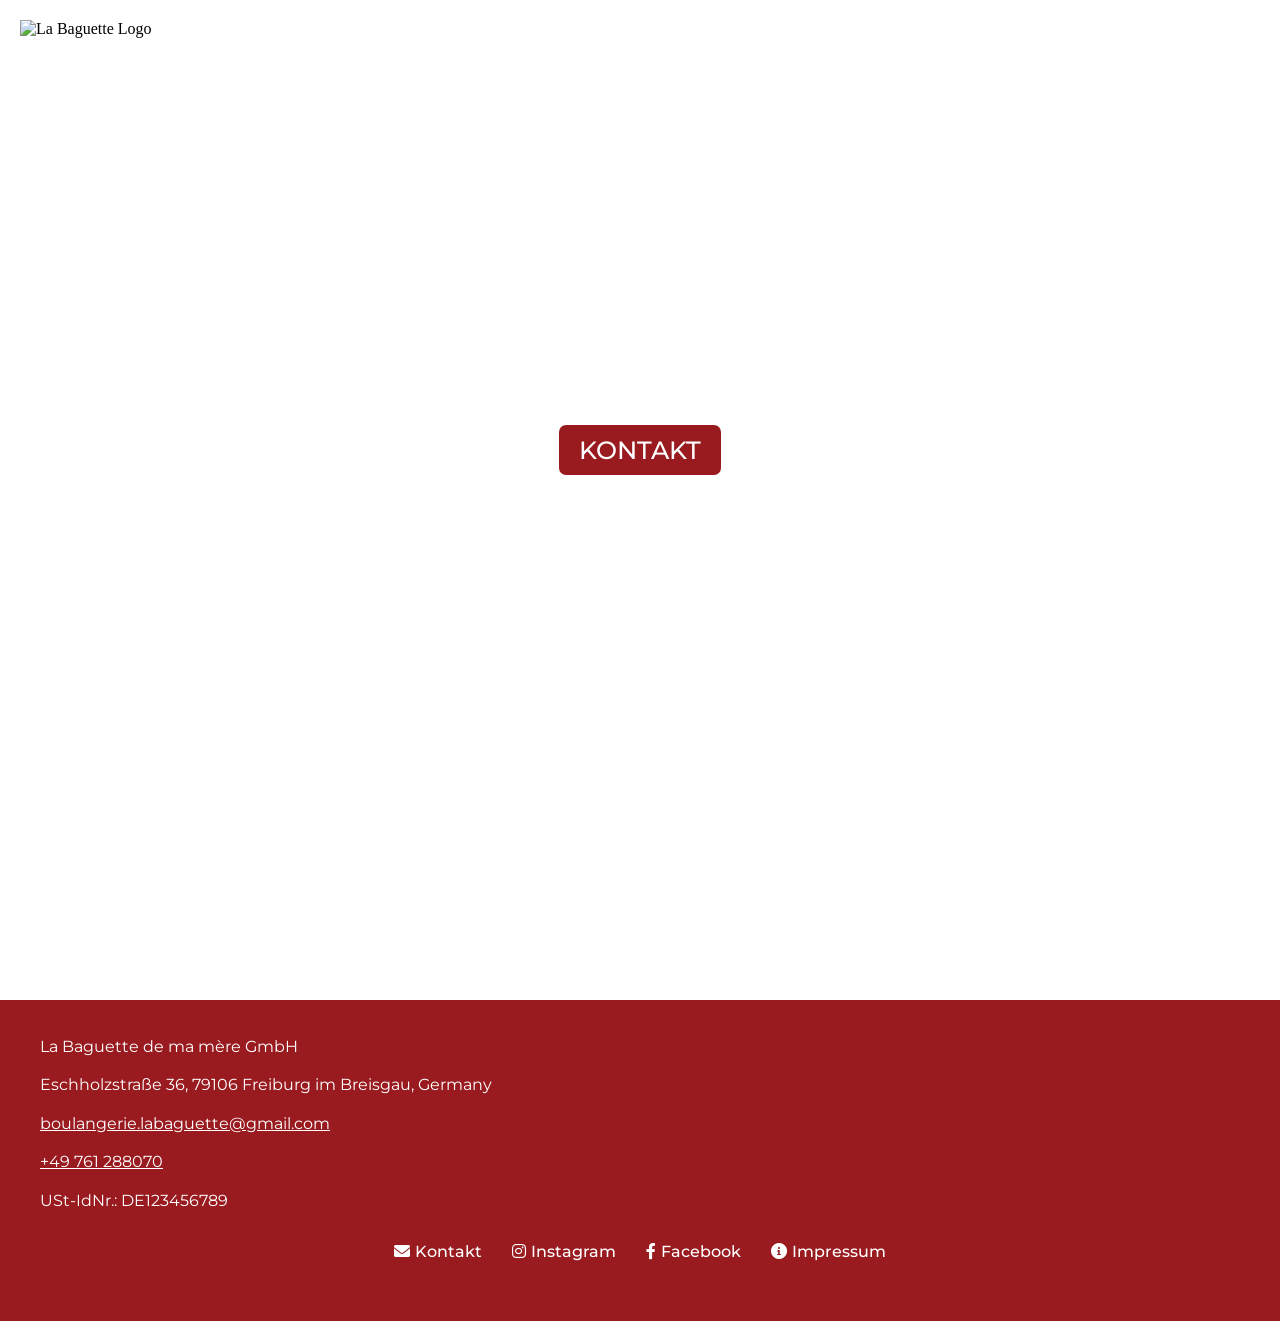
==== public/index.html @ 0e395d8f "Phone Number changed" ====
<!DOCTYPE html>
<html lang="en">
<head>
    <meta charset="UTF-8">
    <meta name="viewport" content="width=device-width, initial-scale=1.0">
    <title>La Baguette</title>
    <link rel="icon" type="image/png" href="https://firebasestorage.googleapis.com/v0/b/labaguette-123456.firebasestorage.app/o/labaguette_favicon.png?alt=media&token=689d74c7-d7bc-4270-ad58-0caac0493618">
    <link href="https://fonts.googleapis.com/css2?family=Montserrat:wght@400;500;700&display=swap" rel="stylesheet">
    <link rel="stylesheet" href="https://cdnjs.cloudflare.com/ajax/libs/font-awesome/6.0.0-beta3/css/all.min.css" integrity="sha512-Fo3rlrZj/k7ujTnHq6IVr6+jw7nN1M/KsKggkLzEEFVnxnLf2LgpK4xQaTI6E1GTj/YpI0MVgJ9qBrid78XpBw==" crossorigin="anonymous" referrerpolicy="no-referrer" />
    <link rel="stylesheet" href="styles.css">
</head>
<body>
    <div class="video-background">
        <video autoplay muted loop playsinline>
            <source src="https://firebasestorage.googleapis.com/v0/b/labaguette-123456.firebasestorage.app/o/intro_video.webm?alt=media&token=e47850f7-d1c7-4d36-b8b3-a4cfe6aa0154" type="video/webm">
        </video>
    </div>
    <div class="logo">
        <img src="https://firebasestorage.googleapis.com/v0/b/labaguette-123456.firebasestorage.app/o/labaguette_logo_white.png?alt=media&token=56e0c74a-3f89-4923-8e15-284d263cb470" alt="La Baguette Logo">
    </div>
    <div class="content">
        <a href="mailto:boulangerie.labaguette@gmail.com?subject=Kontakt&body=Bitte geben Sie Ihre Anfrage ein:" class="button" id="kontakt-button">KONTAKT</a>
    </div>
    <footer class="impressum">
        <div class="angaben">
            <p>La Baguette de ma mère GmbH</p>
            <p>Eschholzstraße 36, 79106 Freiburg im Breisgau, Germany</p>
            <p><a href="mailto:boulangerie.labaguette@gmail.com?subject=Kontakt&body=Bitte geben Sie Ihre Anfrage ein:">boulangerie.labaguette@gmail.com</a></p>
            <p><a href="tel:+4976151468144">+49 761 288070</a></p>

            <p>USt-IdNr.: DE123456789</p>
        </div>
        
        <!-- Footer Navigation Links -->
        <nav class="footer-nav">
            <ul>
                <li><a href="mailto:boulangerie.labaguette@gmail.com?subject=Kontakt&body=Bitte geben Sie Ihre Anfrage ein:"><i class="fas fa-envelope"></i>Kontakt</a></li>
                <li><a href="https://www.instagram.com/labaguette_freiburg/reels/" target="_blank" rel="noopener noreferrer"><i class="fab fa-instagram"></i>Instagram</a></li>
                <li><a href="https://www.facebook.com/share/19wDKgj8uD/?mibextid=wwXIfr" target="_blank" rel="noopener noreferrer"><i class="fab fa-facebook-f"></i>Facebook</a></li>
                 <!-- <li><a href="#geschichte"><i class="fas fa-book"></i>Geschichte</a></li>-->
                <li><a href="impressum.html"><i class="fas fa-info-circle"></i>Impressum</a></li>
            </ul>
        </nav>
    </footer>
    <script src="scripts.js"></script>
</body>
</html>
---- public/styles.css ----
body, html {
    height: 100%;
    margin: 0;
    padding: 0;
}


h1, h2, h3, h4, h5, h6 {
    font-family: 'Montserrat', sans-serif;
}

.video-background {
    position: fixed;
    top: 0;
    left: 0;
    width: 100%;
    height: 100%;
    overflow: hidden;
    z-index: -1;
}

.video-background video {
    width: 100%;
    height: 100%;
    object-fit: cover;
}

.logo {
    position: fixed;
    top: 20px;
    left: 20px;
    z-index: 2;
}

.logo img {
    height: 100px;
    width: auto;
}

.content {
    display: flex;
    justify-content: center;
    align-items: center;
    min-height: 100vh;
    z-index: 1;
    padding-bottom: 100px;
}

.button {
    background-color: #991B1F;
    color: white;
    border: none;
    padding: 10px 20px;
    border-radius: 7px;
    font-size: 25px;
    font-family: 'Montserrat', sans-serif;
    font-weight: 500;
    cursor: pointer;
    text-decoration: none;
    display: inline-block;
    outline: none;
    opacity: 1;
    transition: transform 1s ease;
    position: fixed;
    top: 50%;
    left: 50%;
    transform: translate(-50%, -50%);
    z-index: 1;
}

.button:hover {
    background-color: #b22234;
}

.button.scrolled {
    transform: translate(-50%, -300%);
}

.impressum {
    background-color: #991B1F;
    color: white;
    padding: 20px;
    text-align: left;
    font-family: 'Montserrat', sans-serif;
    font-size: 16px;
}

.impressum .angaben {
    max-width: 600px;
    margin: 0 auto 20px auto;
    text-align: left;
    margin-left: 20px;
}

.impressum .angaben a {
    color: white;
    text-decoration: underline;
}

.impressum .angaben a:hover {
    color: white;
}

.footer-nav {
    margin-top: 30px;
    margin-bottom: 40px;
}

.footer-nav ul {
    list-style: none;
    padding: 0;
    margin: 0;
    display: flex;
    justify-content: center;
    flex-wrap: wrap;
}

.footer-nav li {
    margin: 0 15px;
}

.footer-nav a {
    color: white;
    text-decoration: none;
    font-weight: 500;
    transition: color 0.3s ease;
}

.footer-nav a:hover {
    color: #ef4b5e;
}

.footer-nav a i {
    margin-right: 8px;
}

.impressum h1 {
    text-align: center;
    margin-bottom: 25px;
    color: #991B1F;
}

.impressum section {
    margin-bottom: 30px;
}

.impressum h2 {
    color: white;
    margin-bottom: 10px;
}

.impressum h3 {
    color: #991B1F;
    margin-top: 20px;
    margin-bottom: 10px;
}

.impressum p {
    margin-bottom: 10px;
    line-height: 1.4;
}

.impressum .footer-nav a {
    display: inline-flex;
    align-items: center;
}

.impressum .footer-nav a i {
    margin-right: 5px;
}

@media (max-width: 768px) {
    .footer-nav ul {
        flex-direction: column;
        align-items: center;
    }

    .footer-nav li {
        margin: 10px 0;
    }

    .logo img {
        height: 75px;
        width: auto;
    }

    .impressum {
        padding: 10px;
        font-size: 14px;
    }

    .button.scrolled {
        transform: translate(-50%, -500%);
    }

    .button {
        padding: 15px 30px;
        border-radius: 10px;
        font-size: 20px;
    }
}
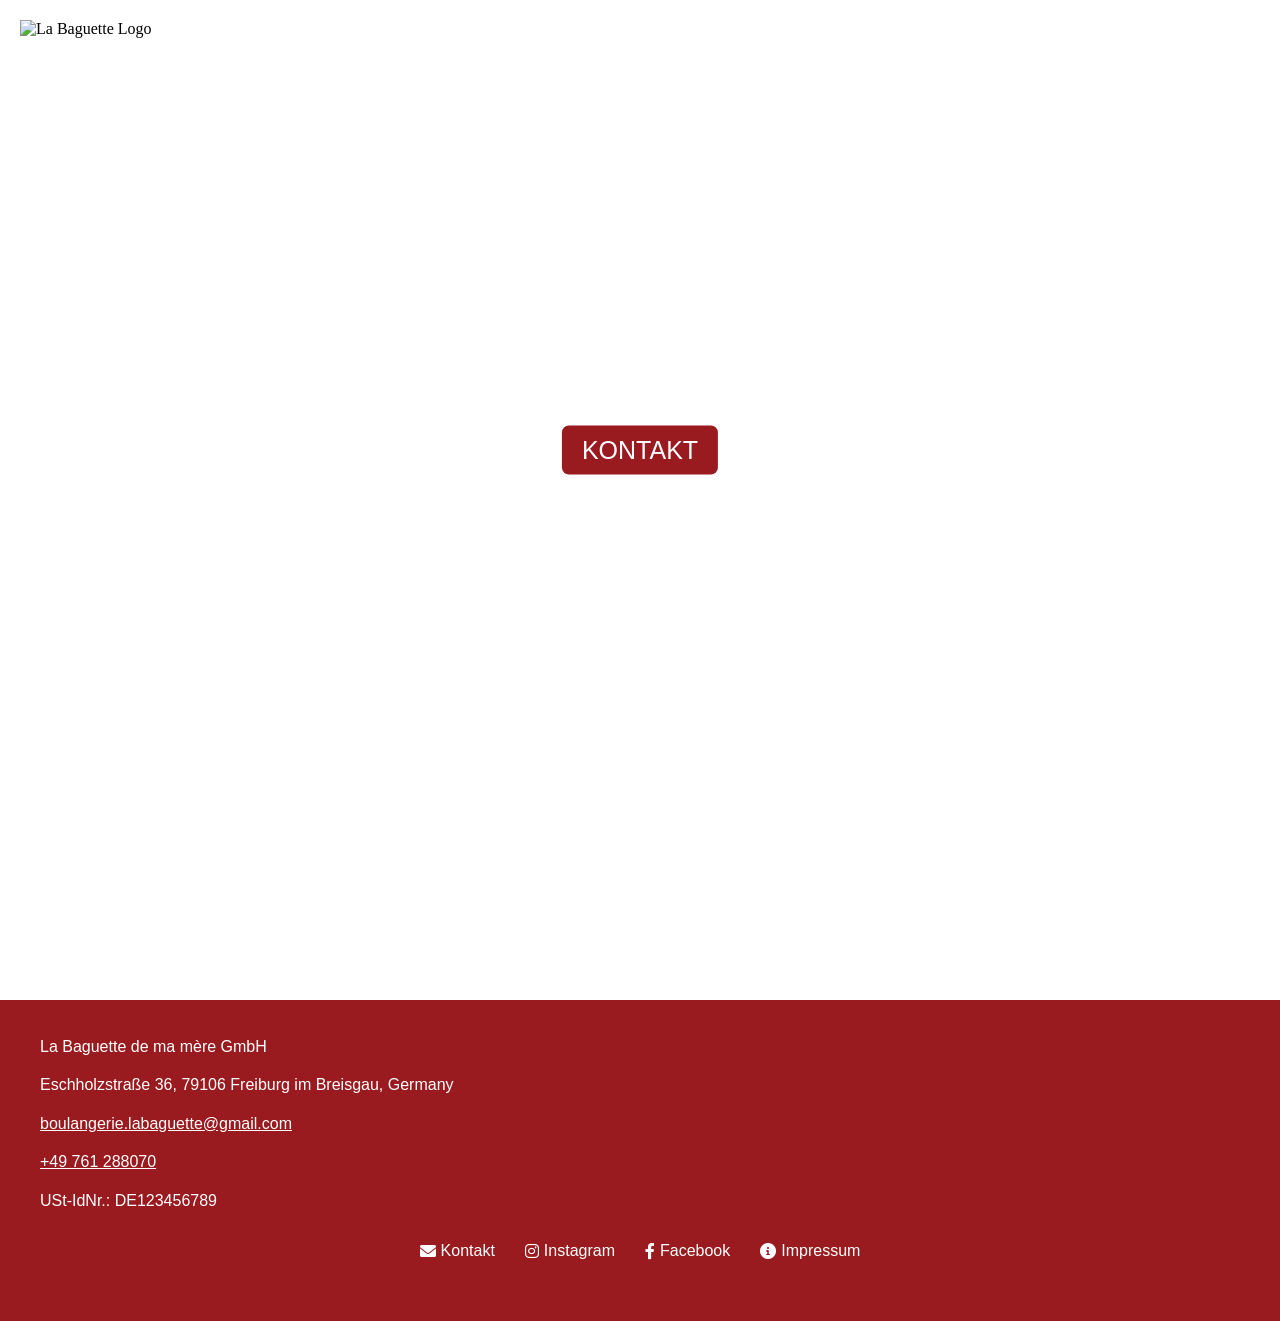
==== commit 5095586a: "Remove Firebase configuration and references" ====
--- a/public/index.html
+++ b/public/index.html
@@ -4,22 +4,25 @@
     <meta charset="UTF-8">
     <meta name="viewport" content="width=device-width, initial-scale=1.0">
     <title>La Baguette</title>
-    <link rel="icon" type="image/png" href="https://firebasestorage.googleapis.com/v0/b/labaguette-123456.firebasestorage.app/o/labaguette_favicon.png?alt=media&token=689d74c7-d7bc-4270-ad58-0caac0493618">
-    <link href="https://fonts.googleapis.com/css2?family=Montserrat:wght@400;500;700&display=swap" rel="stylesheet">
+    <link rel="icon" type="image/png" href="data:," id="favicon-link">
+    <link rel="stylesheet" href="styles.css">
     <link rel="stylesheet" href="https://cdnjs.cloudflare.com/ajax/libs/font-awesome/6.0.0-beta3/css/all.min.css" integrity="sha512-Fo3rlrZj/k7ujTnHq6IVr6+jw7nN1M/KsKggkLzEEFVnxnLf2LgpK4xQaTI6E1GTj/YpI0MVgJ9qBrid78XpBw==" crossorigin="anonymous" referrerpolicy="no-referrer" />
-    <link rel="stylesheet" href="styles.css">
 </head>
 <body>
     <div class="video-background">
-        <video autoplay muted loop playsinline>
-            <source src="https://firebasestorage.googleapis.com/v0/b/labaguette-123456.firebasestorage.app/o/intro_video.webm?alt=media&token=e47850f7-d1c7-4d36-b8b3-a4cfe6aa0154" type="video/webm">
+        <video autoplay muted loop playsinline id="background-video">
+            <source src="data:," type="video/webm" id="background-video-source">
         </video>
     </div>
     <div class="logo">
-        <img src="https://firebasestorage.googleapis.com/v0/b/labaguette-123456.firebasestorage.app/o/labaguette_logo_white.png?alt=media&token=56e0c74a-3f89-4923-8e15-284d263cb470" alt="La Baguette Logo">
+        <img src="data:," alt="La Baguette Logo" id="logo-image">
     </div>
     <div class="content">
         <a href="mailto:boulangerie.labaguette@gmail.com?subject=Kontakt&body=Bitte geben Sie Ihre Anfrage ein:" class="button" id="kontakt-button">KONTAKT</a>
+        <div class="scroll-indicator" aria-hidden="true">
+            <span class="material-symbols-outlined">keyboard_double_arrow_down</span>
+            <span class="material-symbols-outlined">keyboard_double_arrow_down</span>
+        </div>
     </div>
     <footer class="impressum">
         <div class="angaben">
@@ -42,6 +45,6 @@
             </ul>
         </nav>
     </footer>
-    <script src="scripts.js"></script>
+    <script type="module" src="scripts.js"></script>
 </body>
-</html>+</html>
--- a/public/styles.css
+++ b/public/styles.css
@@ -4,6 +4,26 @@
     padding: 0;
 }
 
+.material-symbols-outlined {
+    font-family: 'Material Symbols Outlined', sans-serif;
+    font-weight: normal;
+    font-style: normal;
+    font-size: 24px;
+    line-height: 1;
+    letter-spacing: normal;
+    text-transform: none;
+    display: inline-block;
+    white-space: nowrap;
+    word-wrap: normal;
+    direction: ltr;
+    -webkit-font-feature-settings: 'liga';
+    -webkit-font-smoothing: antialiased;
+    font-variation-settings:
+    'FILL' 0,
+    'wght' 400,
+    'GRAD' 0,
+    'opsz' 24;
+}
 
 h1, h2, h3, h4, h5, h6 {
     font-family: 'Montserrat', sans-serif;
@@ -76,6 +96,52 @@
     transform: translate(-50%, -300%);
 }
 
+.scroll-indicator {
+    position: fixed;
+    top: 50%;
+    left: 50%;
+    transform: translate(-50%, 35px);
+    display: flex;
+    flex-direction: column;
+    align-items: center;
+    gap: 2px;
+    color: #ffffff;
+    text-shadow: 0 0 8px rgba(255, 255, 255, 0.6);
+    z-index: 3;
+    opacity: 1;
+    transition: opacity 0.4s ease;
+    pointer-events: none;
+}
+
+.scroll-indicator .material-symbols-outlined {
+    font-size: 40px;
+    animation: scrollPulse 1.8s ease-in-out infinite;
+}
+
+.scroll-indicator .material-symbols-outlined:last-child {
+    animation-delay: 0.2s;
+    opacity: 0.7;
+}
+
+.scroll-indicator.hidden {
+    opacity: 0;
+}
+
+@keyframes scrollPulse {
+    0% {
+        transform: translateY(0);
+        opacity: 0.3;
+    }
+    50% {
+        transform: translateY(8px);
+        opacity: 1;
+    }
+    100% {
+        transform: translateY(0);
+        opacity: 0.3;
+    }
+}
+
 .impressum {
     background-color: #991B1F;
     color: white;
@@ -198,4 +264,8 @@
         border-radius: 10px;
         font-size: 20px;
     }
-}
+
+    .scroll-indicator {
+        transform: translate(-50%, 40px);
+    }
+}
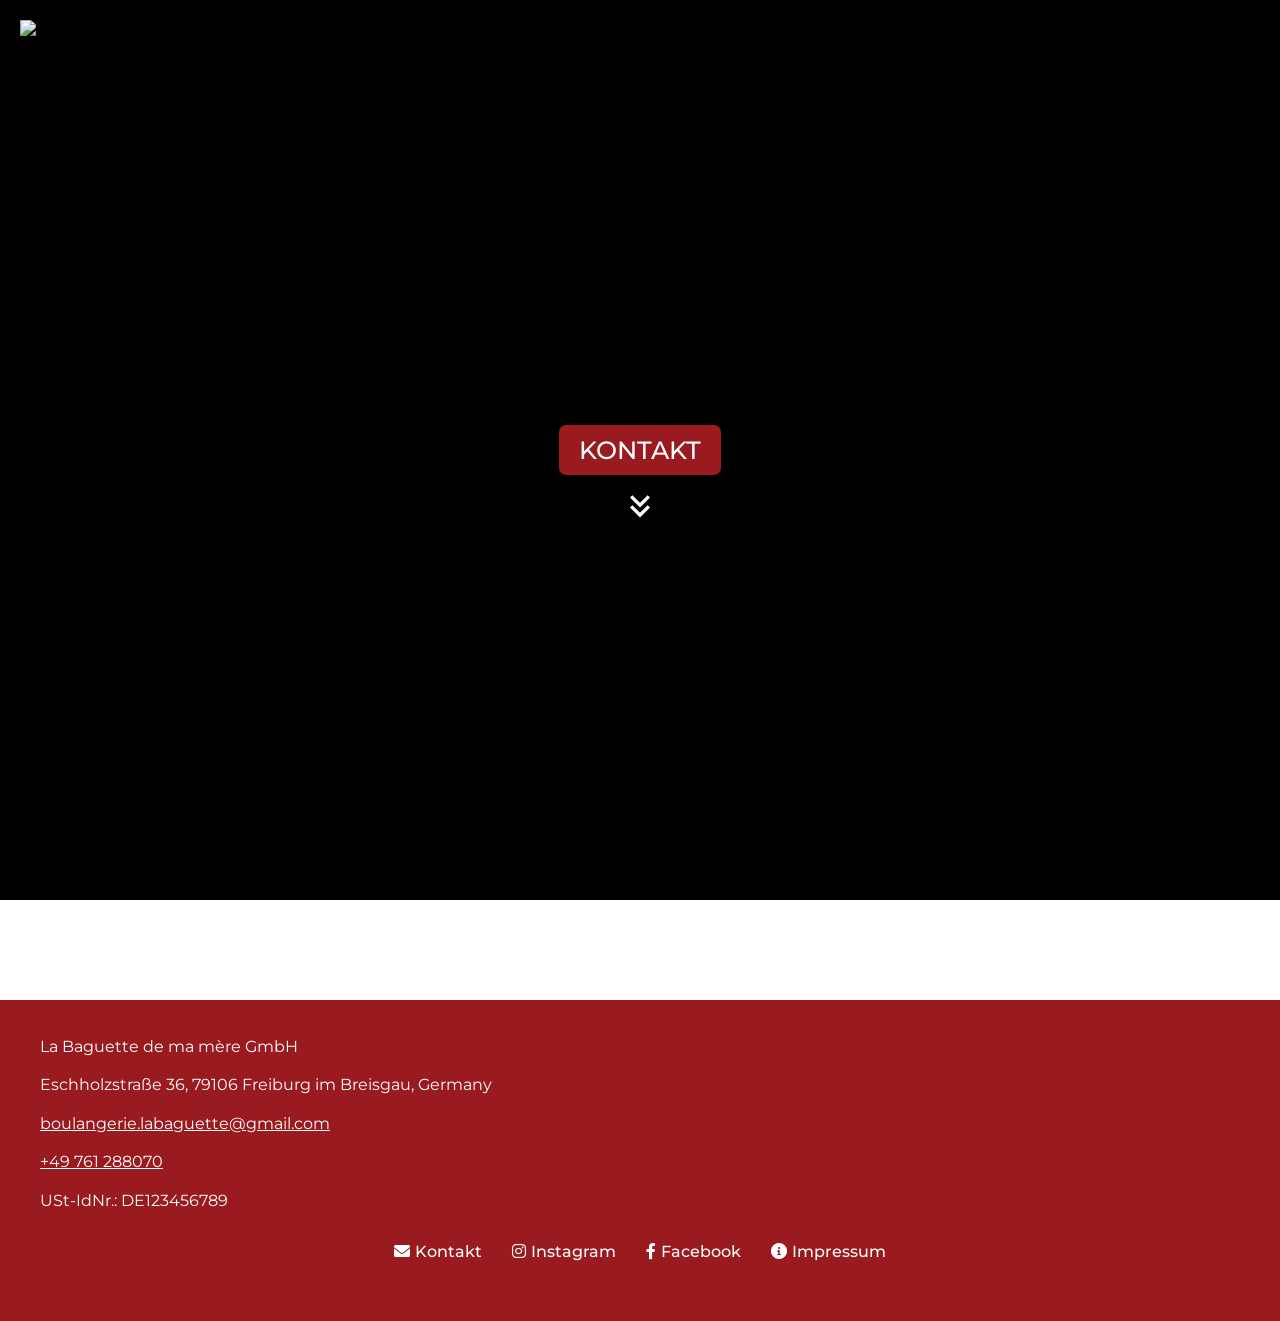
==== commit 6cd57974: "Update scroll indicator chevrons" ====
--- a/public/index.html
+++ b/public/index.html
@@ -20,8 +20,10 @@
     <div class="content">
         <a href="mailto:boulangerie.labaguette@gmail.com?subject=Kontakt&body=Bitte geben Sie Ihre Anfrage ein:" class="button" id="kontakt-button">KONTAKT</a>
         <div class="scroll-indicator" aria-hidden="true">
-            <span class="material-symbols-outlined">keyboard_double_arrow_down</span>
-            <span class="material-symbols-outlined">keyboard_double_arrow_down</span>
+            <svg class="scroll-icon" viewBox="0 0 24 24" aria-hidden="true" focusable="false">
+                <path d="M12 13.5l-6-6 1.41-1.41L12 10.67l4.59-4.58L18 7.5l-6 6z" />
+                <path d="M12 19.5l-6-6 1.41-1.41L12 16.67l4.59-4.58L18 13.5l-6 6z" />
+            </svg>
         </div>
     </div>
     <footer class="impressum">
--- a/public/styles.css
+++ b/public/styles.css
@@ -1,28 +1,16 @@
+@font-face {
+    font-family: 'Montserrat';
+    font-style: normal;
+    font-weight: 100 900;
+    font-display: swap;
+    src: url('[data-uri]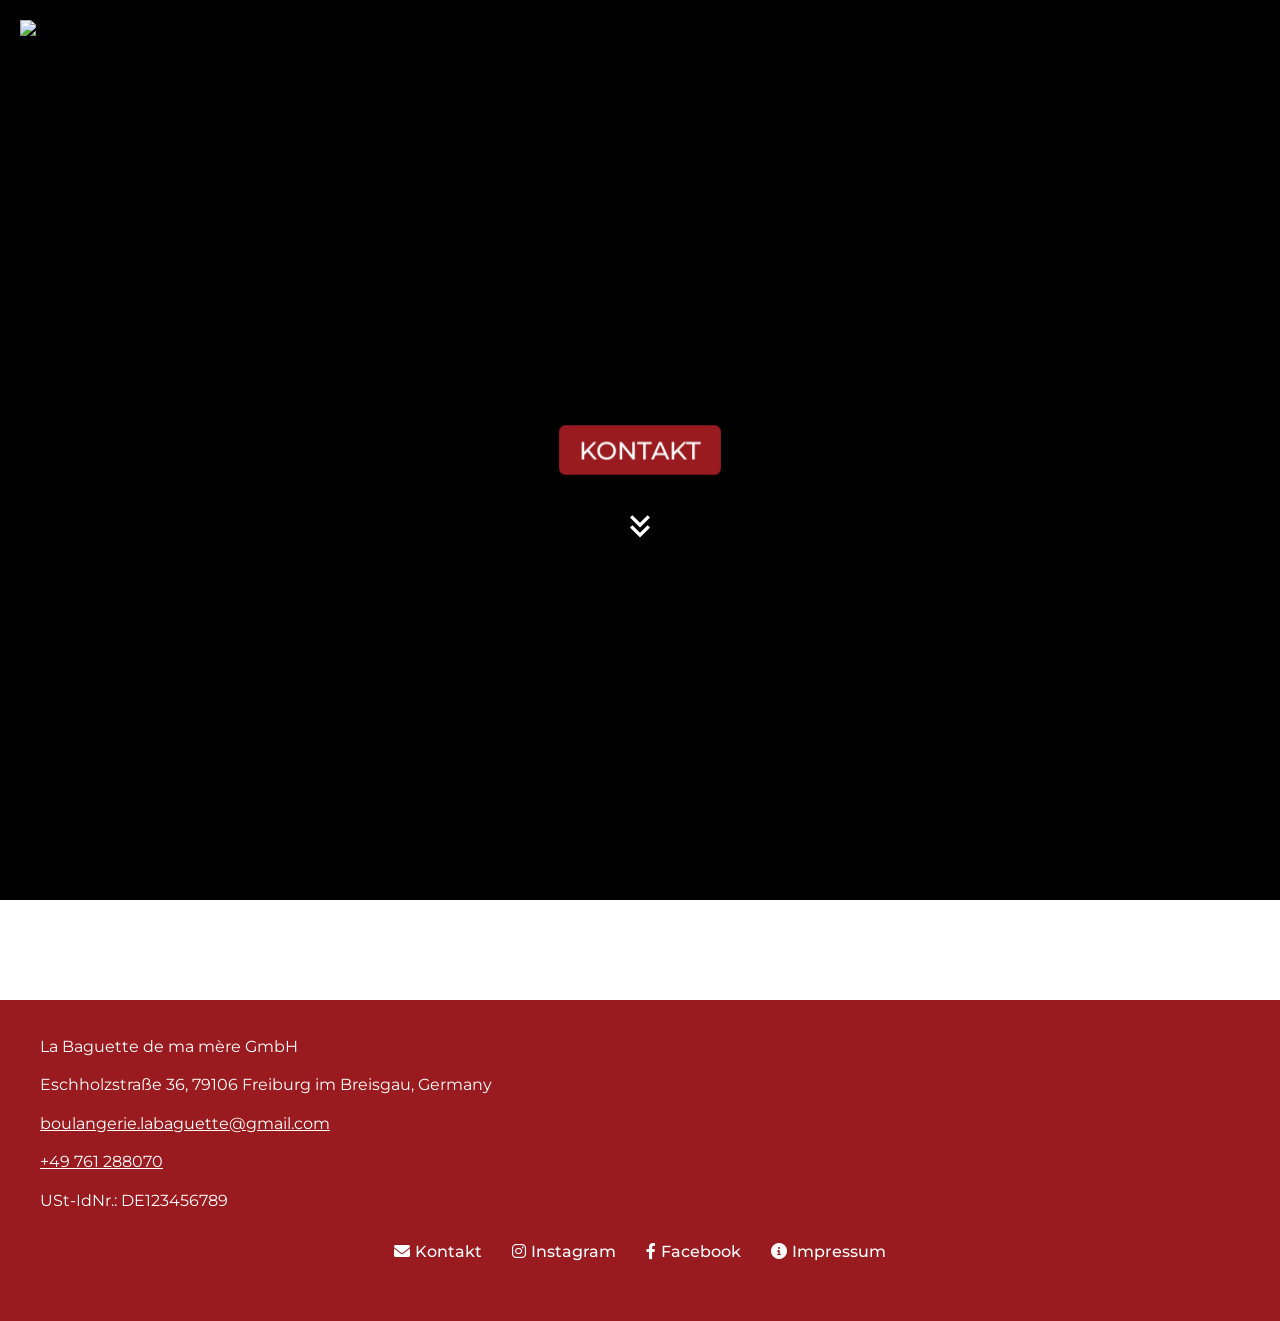
==== commit cb4d9f4d: "Update kontakt mailto subject" ====
--- a/public/index.html
+++ b/public/index.html
@@ -18,7 +18,7 @@
         <img src="data:," alt="La Baguette Logo" id="logo-image">
     </div>
     <div class="content">
-        <a href="mailto:boulangerie.labaguette@gmail.com?subject=Kontakt&body=Bitte geben Sie Ihre Anfrage ein:" class="button" id="kontakt-button">KONTAKT</a>
+        <a href="mailto:boulangerie.labaguette@gmail.com?subject=Bestellung&body=Bitte geben Sie Ihre Anfrage ein:" class="button" id="kontakt-button">KONTAKT</a>
         <div class="scroll-indicator" aria-hidden="true">
             <svg class="scroll-icon" viewBox="0 0 24 24" aria-hidden="true" focusable="false">
                 <path d="M12 13.5l-6-6 1.41-1.41L12 10.67l4.59-4.58L18 7.5l-6 6z" />
--- a/public/styles.css
+++ b/public/styles.css
@@ -26,12 +26,14 @@
     overflow: hidden;
     z-index: -1;
     background-color: #000;
+    will-change: transform;
 }
 
 .video-background video {
     width: 100%;
     height: 100%;
     object-fit: cover;
+    will-change: transform;
 }
 
 .logo {
@@ -69,12 +71,15 @@
     display: inline-block;
     outline: none;
     opacity: 1;
+    user-select: none;
+    -webkit-user-select: none;
     transition: transform 1s ease;
     position: fixed;
     top: 50%;
     left: 50%;
     transform: translate(-50%, -50%);
     z-index: 1;
+    will-change: transform;
 }
 
 .button:hover {
@@ -89,7 +94,7 @@
     position: fixed;
     top: 50%;
     left: 50%;
-    transform: translate(-50%, 35px);
+    transform: translate(-50%, 55px);
     display: flex;
     flex-direction: column;
     align-items: center;
@@ -99,13 +104,14 @@
     opacity: 1;
     transition: opacity 0.4s ease;
     pointer-events: none;
+    will-change: opacity, transform;
 }
 
 .scroll-indicator .scroll-icon {
     width: 40px;
     height: 40px;
     fill: currentColor;
-    animation: scrollPulse 1.8s ease-in-out infinite;
+    animation: scrollPulse 3.2s ease-in-out infinite;
 }
 
 .scroll-indicator.hidden {
@@ -115,7 +121,7 @@
 @keyframes scrollPulse {
     0% {
         transform: translateY(0);
-        opacity: 0.3;
+        opacity: 0;
     }
     50% {
         transform: translateY(8px);
@@ -123,7 +129,7 @@
     }
     100% {
         transform: translateY(0);
-        opacity: 0.3;
+        opacity: 0;
     }
 }
 
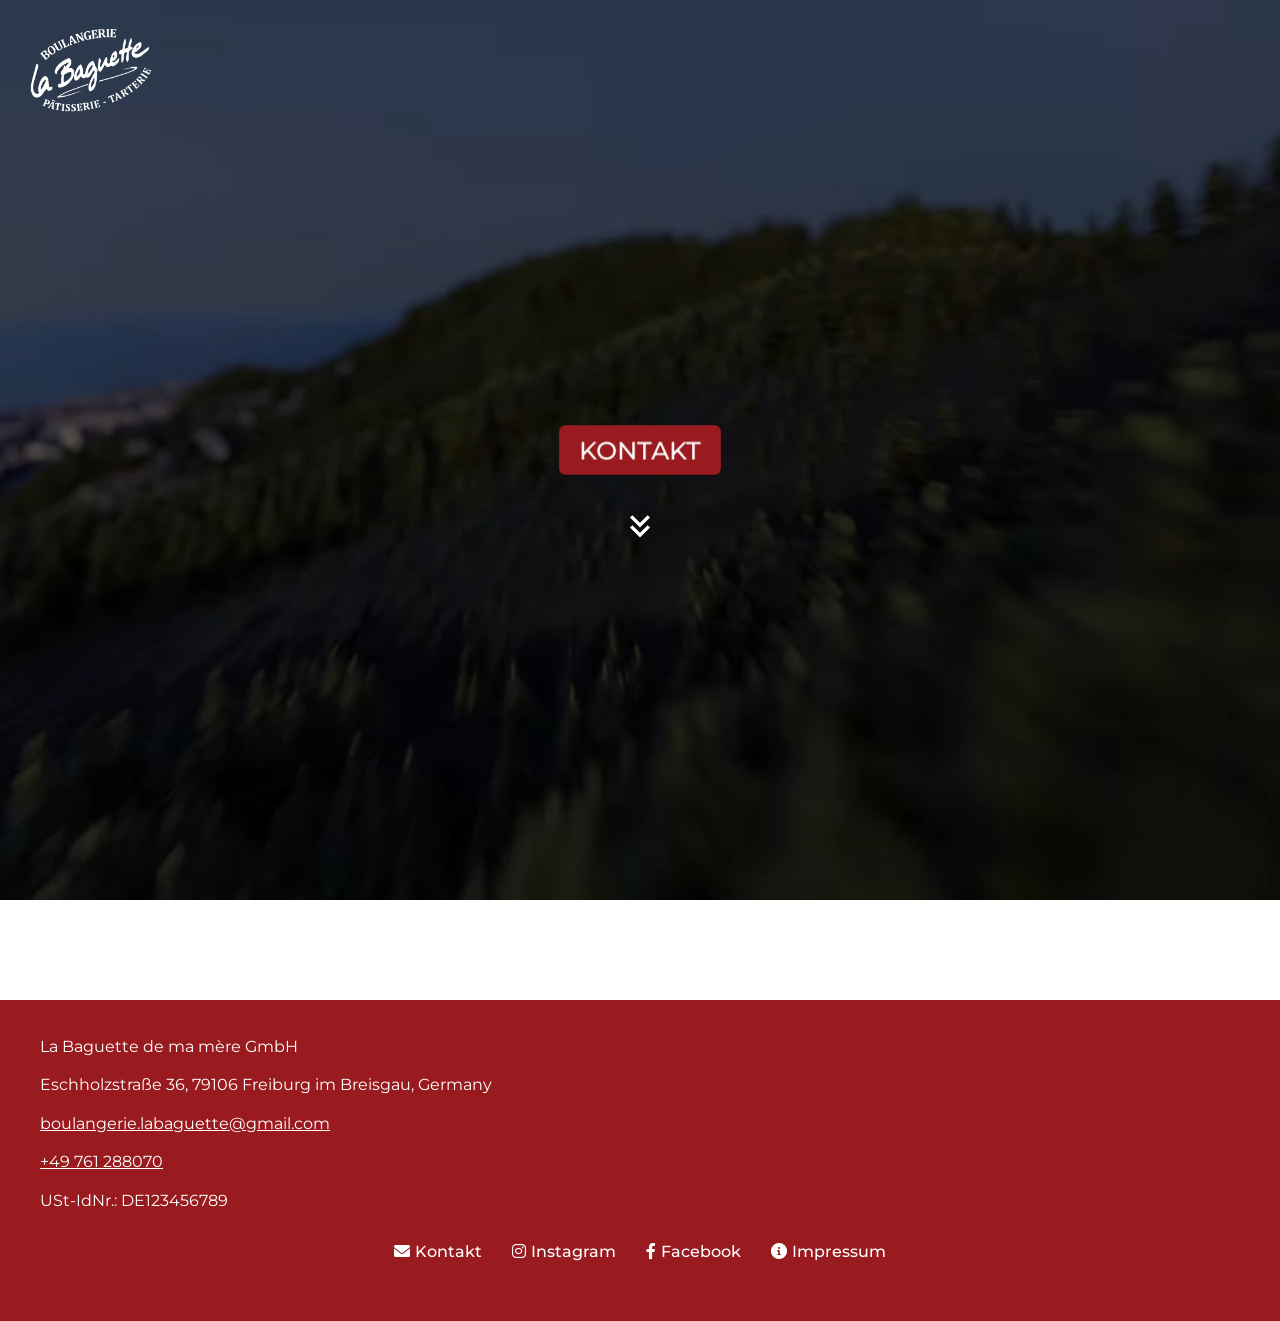
==== commit f0de4596: "Switch hosting and media assets from Vercel to Firebase Restore Firebase Hosting config and add a me" ====
--- a/public/index.html
+++ b/public/index.html
@@ -4,18 +4,18 @@
     <meta charset="UTF-8">
     <meta name="viewport" content="width=device-width, initial-scale=1.0">
     <title>La Baguette</title>
-    <link rel="icon" type="image/png" href="data:," id="favicon-link">
+    <link rel="icon" type="image/png" href="assets/labaguette_favicon.png">
     <link rel="stylesheet" href="styles.css">
     <link rel="stylesheet" href="https://cdnjs.cloudflare.com/ajax/libs/font-awesome/6.0.0-beta3/css/all.min.css" integrity="sha512-Fo3rlrZj/k7ujTnHq6IVr6+jw7nN1M/KsKggkLzEEFVnxnLf2LgpK4xQaTI6E1GTj/YpI0MVgJ9qBrid78XpBw==" crossorigin="anonymous" referrerpolicy="no-referrer" />
 </head>
 <body>
     <div class="video-background">
         <video autoplay muted loop playsinline id="background-video">
-            <source src="data:," type="video/webm" id="background-video-source">
+            <source src="assets/intro_video.webm" type="video/webm">
         </video>
     </div>
     <div class="logo">
-        <img src="data:," alt="La Baguette Logo" id="logo-image">
+        <img src="assets/labaguette_logo_white.png" alt="La Baguette Logo" id="logo-image">
     </div>
     <div class="content">
         <a href="mailto:boulangerie.labaguette@gmail.com?subject=Bestellung&body=Bitte geben Sie Ihre Anfrage ein:" class="button" id="kontakt-button">KONTAKT</a>
@@ -47,6 +47,6 @@
             </ul>
         </nav>
     </footer>
-    <script type="module" src="scripts.js"></script>
+    <script src="scripts.js"></script>
 </body>
 </html>
